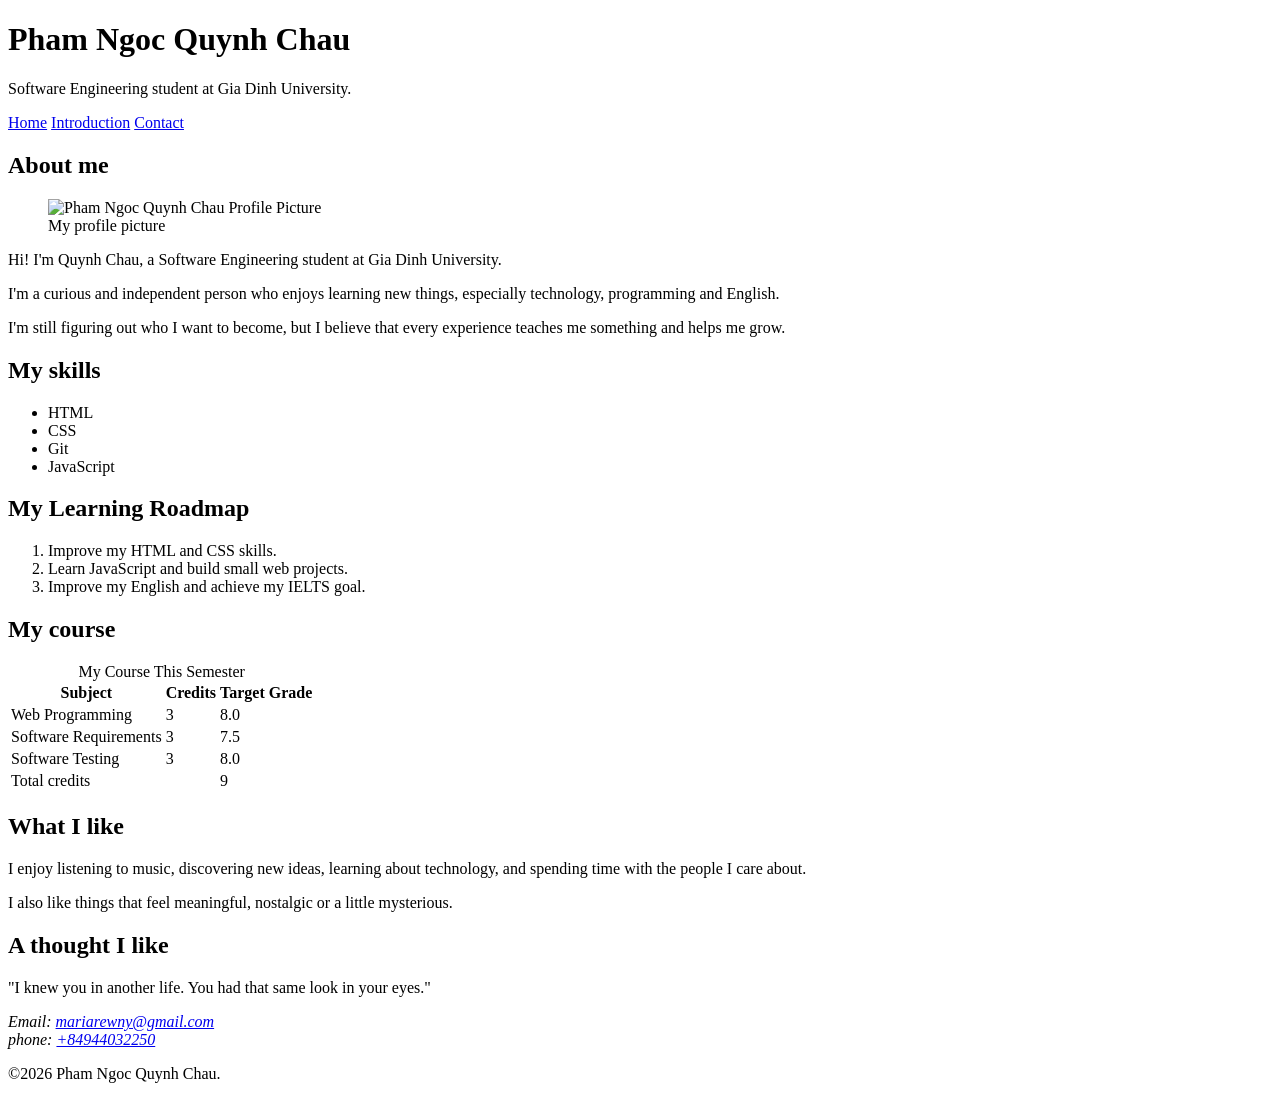
==== about.html @ 07ea46eb "Lab 2 website" ====
<!DOCTYPE html>
<html lang="en">
<head>
    <meta charset="UTF-8">
    <meta name="viewport" content="width=device-width, initial-scale=1.0">
    <title>Pham Ngoc Quynh Chau - About me</title>
</head>

<body>
    <header> 
        <h1> Pham Ngoc Quynh Chau </h1>
        <p> Software Engineering student at Gia Dinh University.</p>
    </header>

    <nav>
        <a href="index.html">Home</a>
        <a href="about.html">Introduction</a>
        <a href="contact.html">Contact</a>
    </nav>

    <main>
        <section>
            <h2> About me </h2>
        
            <figure>
                <img
                src="https://via.placeholder.com/150"
                alt="Pham Ngoc Quynh Chau Profile Picture"
                >
                <figcaption>
                    My profile picture 
                </figcaption>
            </figure>
            <p>
                Hi! I'm Quynh Chau, a Software Engineering student at Gia Dinh University.
            </p>
            <p>
                I'm a curious and independent person who enjoys learning new things, especially technology, programming and English. 
            </p>
            <p> 
                I'm still figuring out who I want to become, but I believe that every experience teaches me something and helps me grow.
            </p>
        </section>
        
        <section>
            <h2> My skills </h2>
            
            <ul>
                <li> HTML </li>
                <li> CSS </li>
                <li> Git </li>
                <li> JavaScript </li>
            </ul>
        </section>

        <section>
            <h2> My Learning Roadmap</h2>
            <ol>
                <li> Improve my HTML and CSS skills.</li>
                <li> Learn JavaScript and build small web projects.</li>
                <li> Improve my English and achieve my IELTS goal.</li>
            </ol>
        </section>

        <section>
            <h2> My course</h2>
            <table> 
                <caption>
                    My Course This Semester
                </caption>

                <thead>
                    <tr>
                        <th>Subject</th>
                        <th>Credits</th>
                        <th>Target Grade</th>
                    </tr>
                </thead>

                <tbody>

                    <tr>
                        <td>Web Programming</td>
                        <td>3</td>
                        <td>8.0</td>
                    </tr>

                    <tr>
                        <td>Software Requirements</td>
                        <td>3</td>
                        <td>7.5</td>
                    </tr>

                    <tr>
                        <td>Software Testing</td>
                        <td>3</td>
                        <td>8.0</td>
                    </tr>
                </tbody>

                <tfoot>
                    <tr>
                        <td colspan="2">Total credits</td>
                        <td>9</td>
                    </tr>
                </tfoot>
            </table>
        </section>

        <section>
            <h2> What I like</h2>
            <p> 
                I enjoy listening to music, discovering new ideas, learning about technology, and spending time with the people I care about.
            </p>
            <p>
                I also like things that feel meaningful, nostalgic or a little mysterious.
            </p>
        </section>

        <section>
            <h2> A thought I like </h2>
            <p> 
                "I knew you in another life. You had that same look in your eyes."
            </p>
        </section>
    </main>

    <footer>
        <address>
            Email:
            <a href="mailto:mariarewny@gmail.com">
                mariarewny@gmail.com
            </a>
            <br>
            phone:
            <a href="tel:+84944032250">
                +84944032250
            </a>
        </address>
        <p>
            &copy;2026 Pham Ngoc Quynh Chau.
        </p>
    </footer>
</body>
</html>
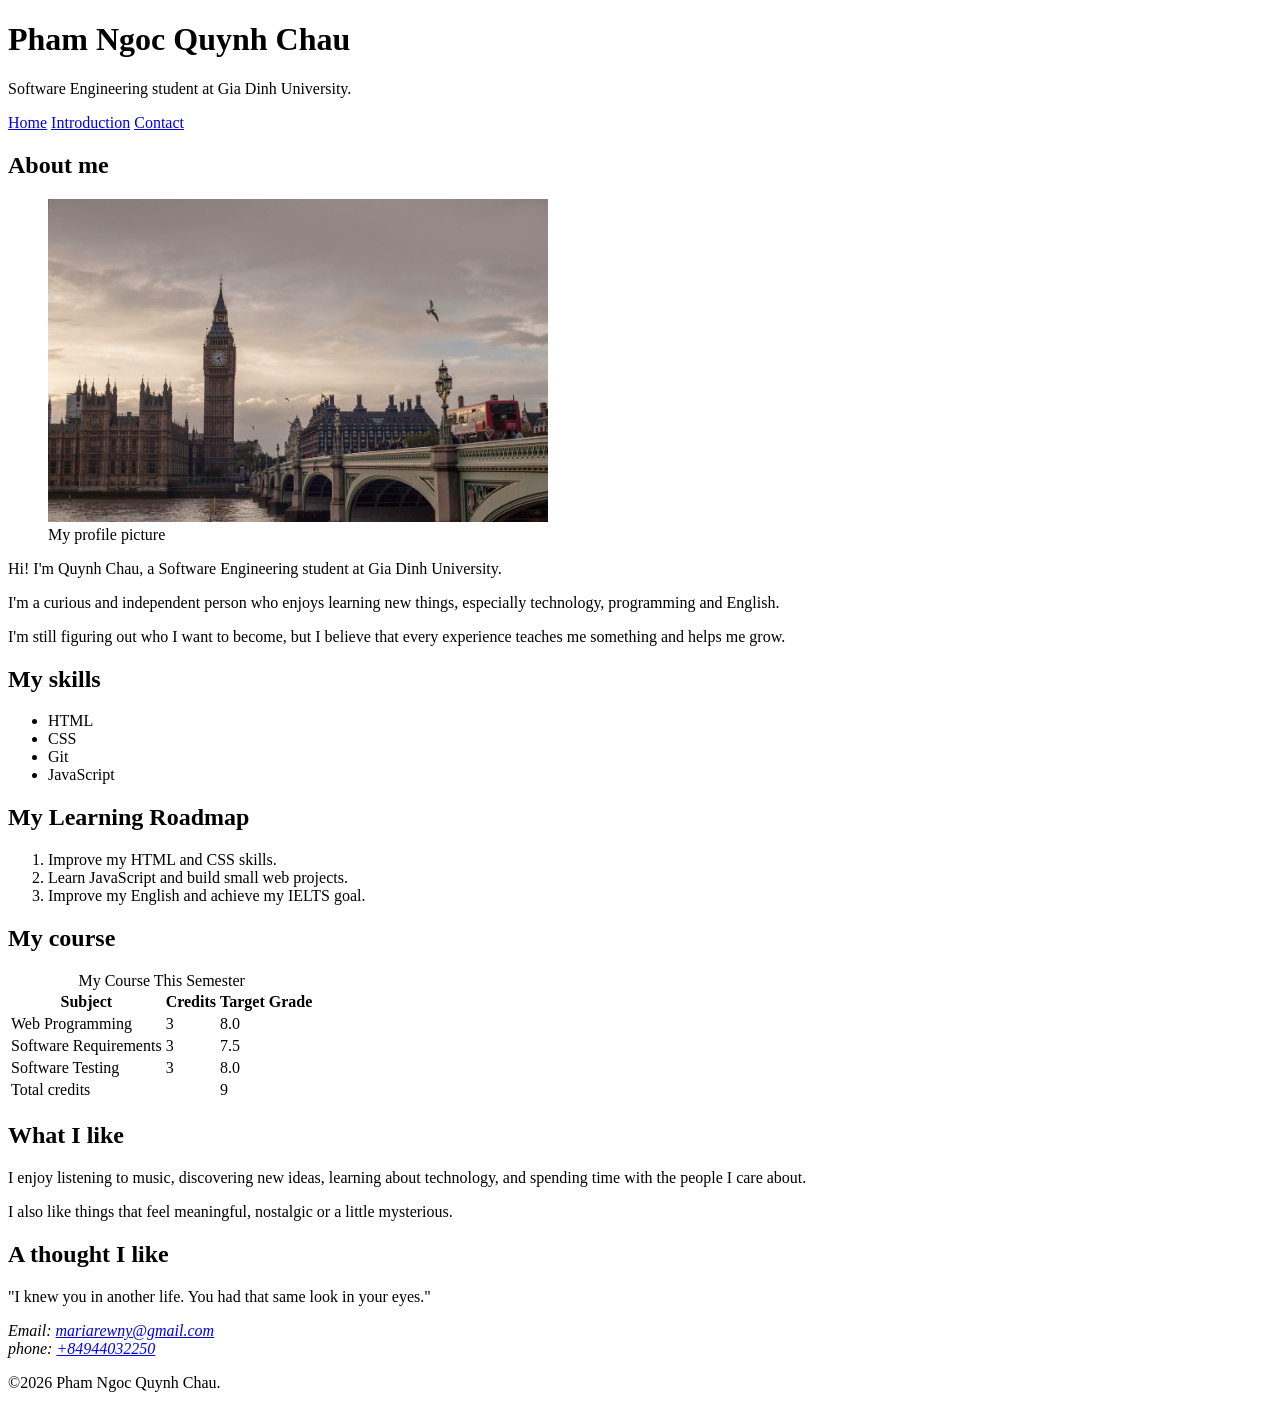
==== commit 16b7c2f8: "Add Github link" ====
--- a/about.html
+++ b/about.html
@@ -24,8 +24,9 @@
         
             <figure>
                 <img
-                src="https://via.placeholder.com/150"
+                src="images/bb27.jpg"
                 alt="Pham Ngoc Quynh Chau Profile Picture"
+                width="500"
                 >
                 <figcaption>
                     My profile picture 
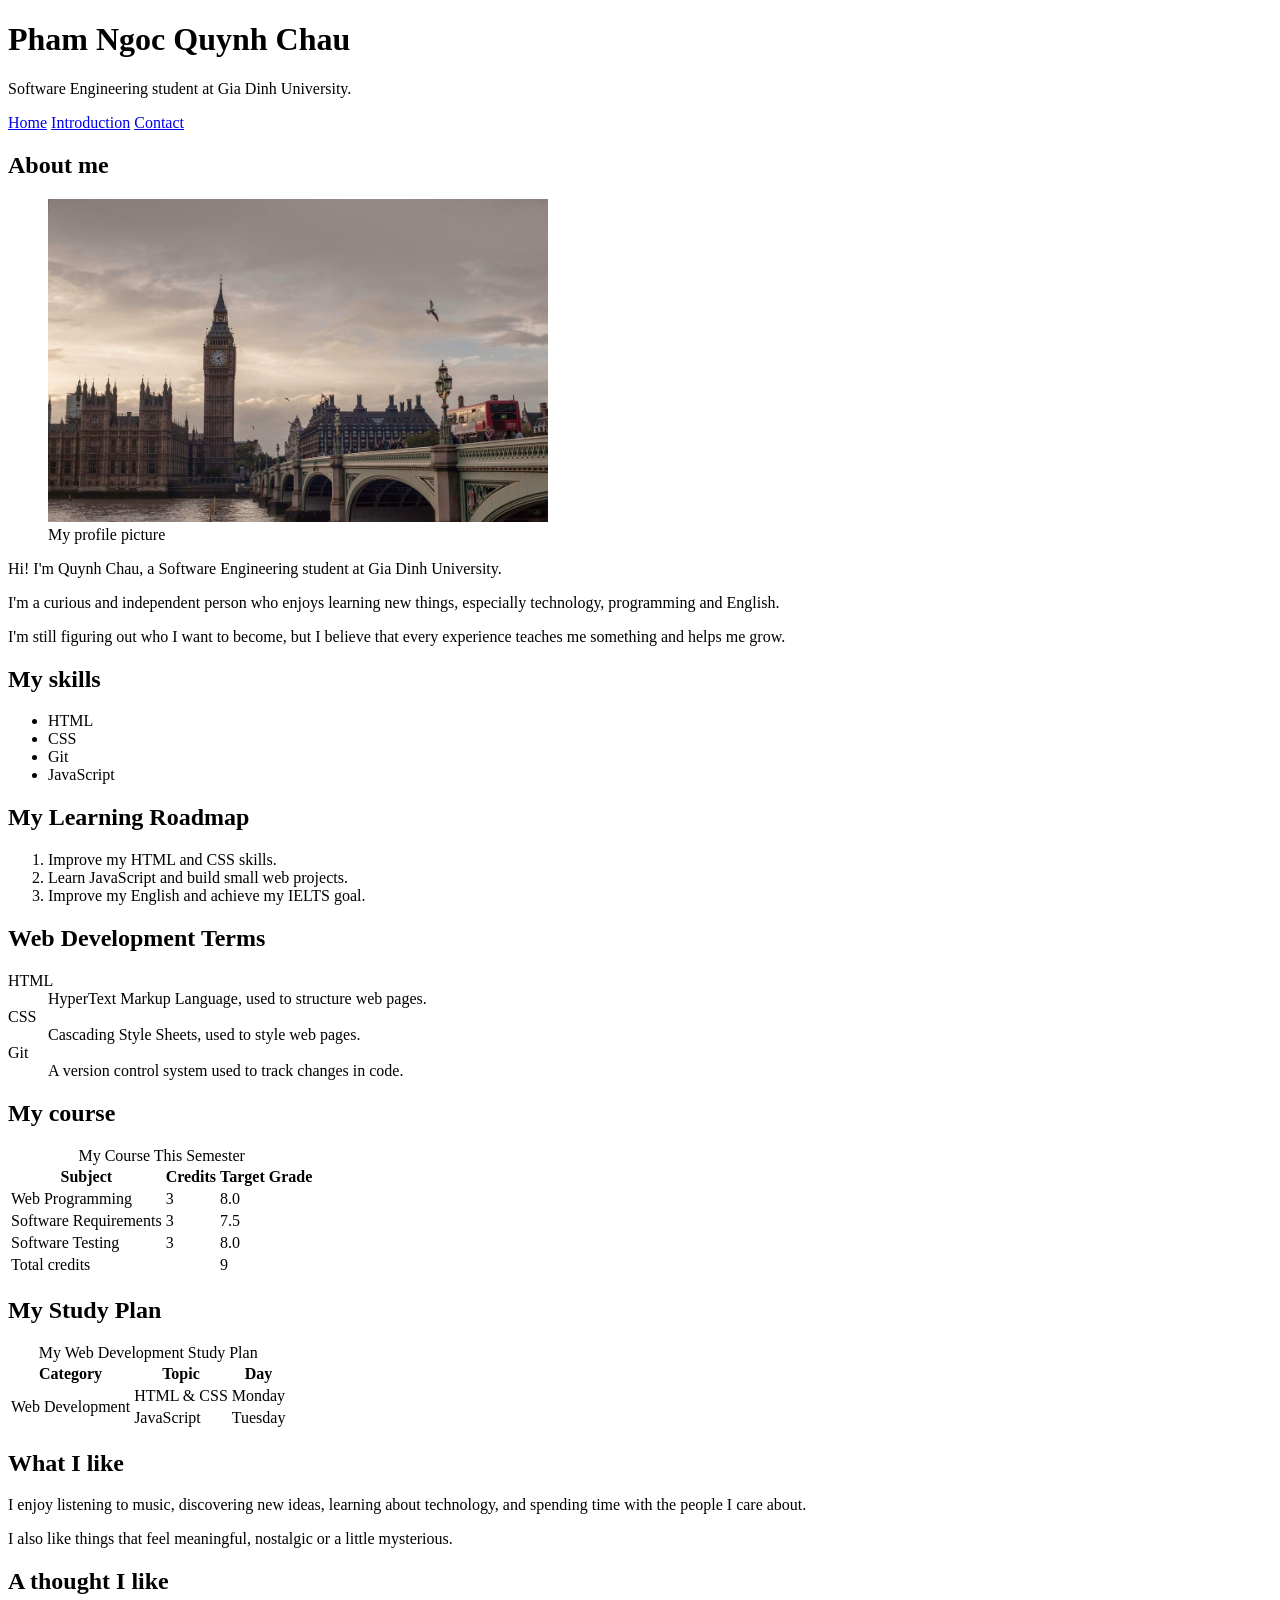
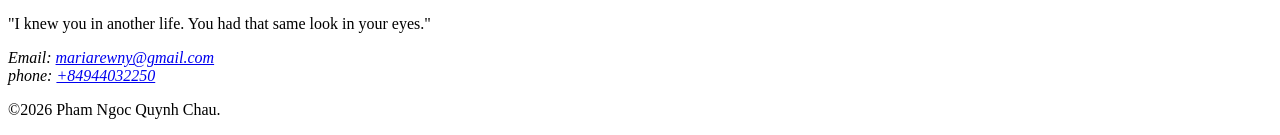
==== commit c9b5a64b: "Complete Lab 2" ====
--- a/about.html
+++ b/about.html
@@ -64,6 +64,20 @@
         </section>
 
         <section>
+            <h2>Web Development Terms</h2>
+            <dl>
+                <dt>HTML</dt>
+                <dd>HyperText Markup Language, used to structure web pages.</dd>
+
+                <dt>CSS</dt>
+                <dd>Cascading Style Sheets, used to style web pages.</dd>
+
+                <dt>Git</dt>
+                <dd>A version control system used to track changes in code.</dd>
+            </dl>
+        </section>
+
+        <section>
             <h2> My course</h2>
             <table> 
                 <caption>
@@ -109,6 +123,35 @@
         </section>
 
         <section>
+            <h2>My Study Plan</h2>
+
+            <table>
+                <caption>My Web Development Study Plan</caption>
+
+                <thead>
+                    <tr>
+                        <th>Category</th>
+                        <th>Topic</th>
+                        <th>Day</th>
+                    </tr>
+                </thead>
+
+                <tbody>
+                    <tr>
+                        <td rowspan="2">Web Development</td>
+                        <td>HTML & CSS</td>
+                        <td>Monday</td>
+                    </tr>
+
+                    <tr>
+                        <td>JavaScript</td>
+                        <td>Tuesday</td>
+                    </tr>
+                </tbody>
+            </table>
+        </section>
+
+        <section>
             <h2> What I like</h2>
             <p> 
                 I enjoy listening to music, discovering new ideas, learning about technology, and spending time with the people I care about.
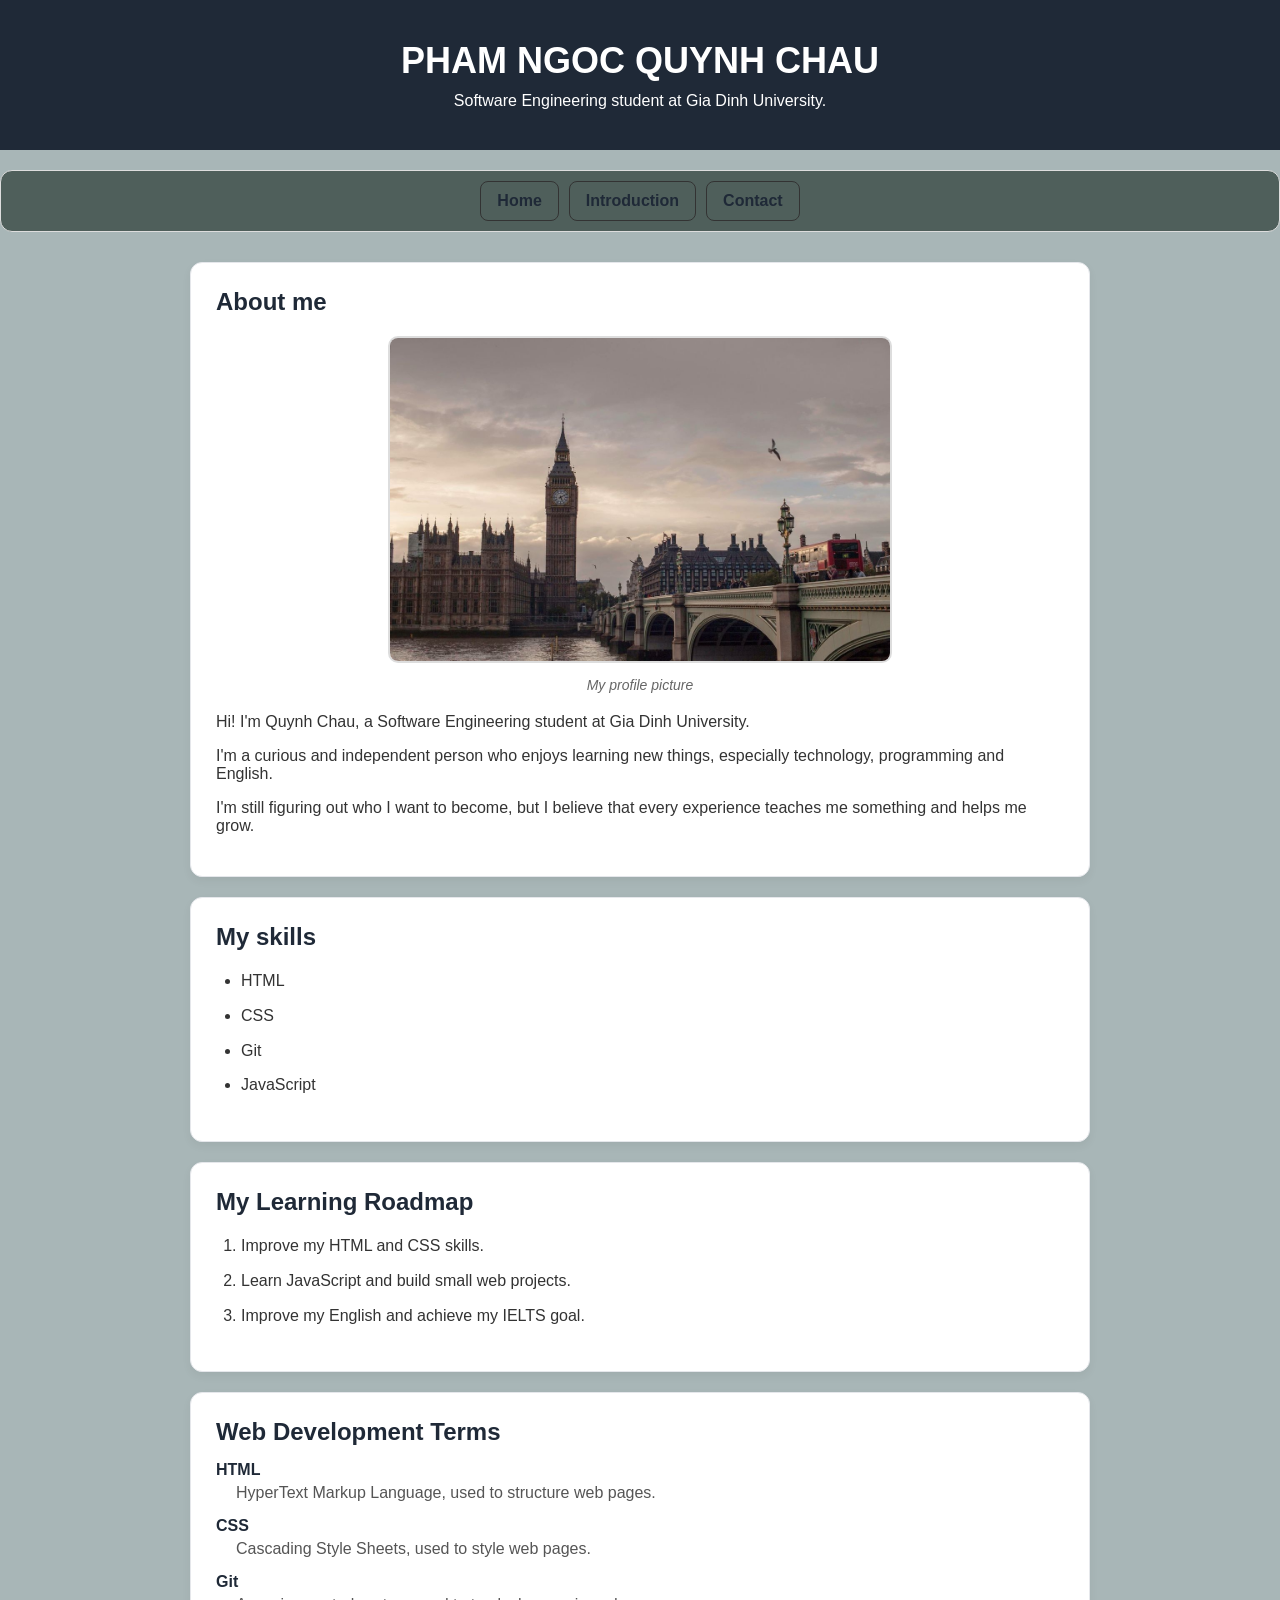
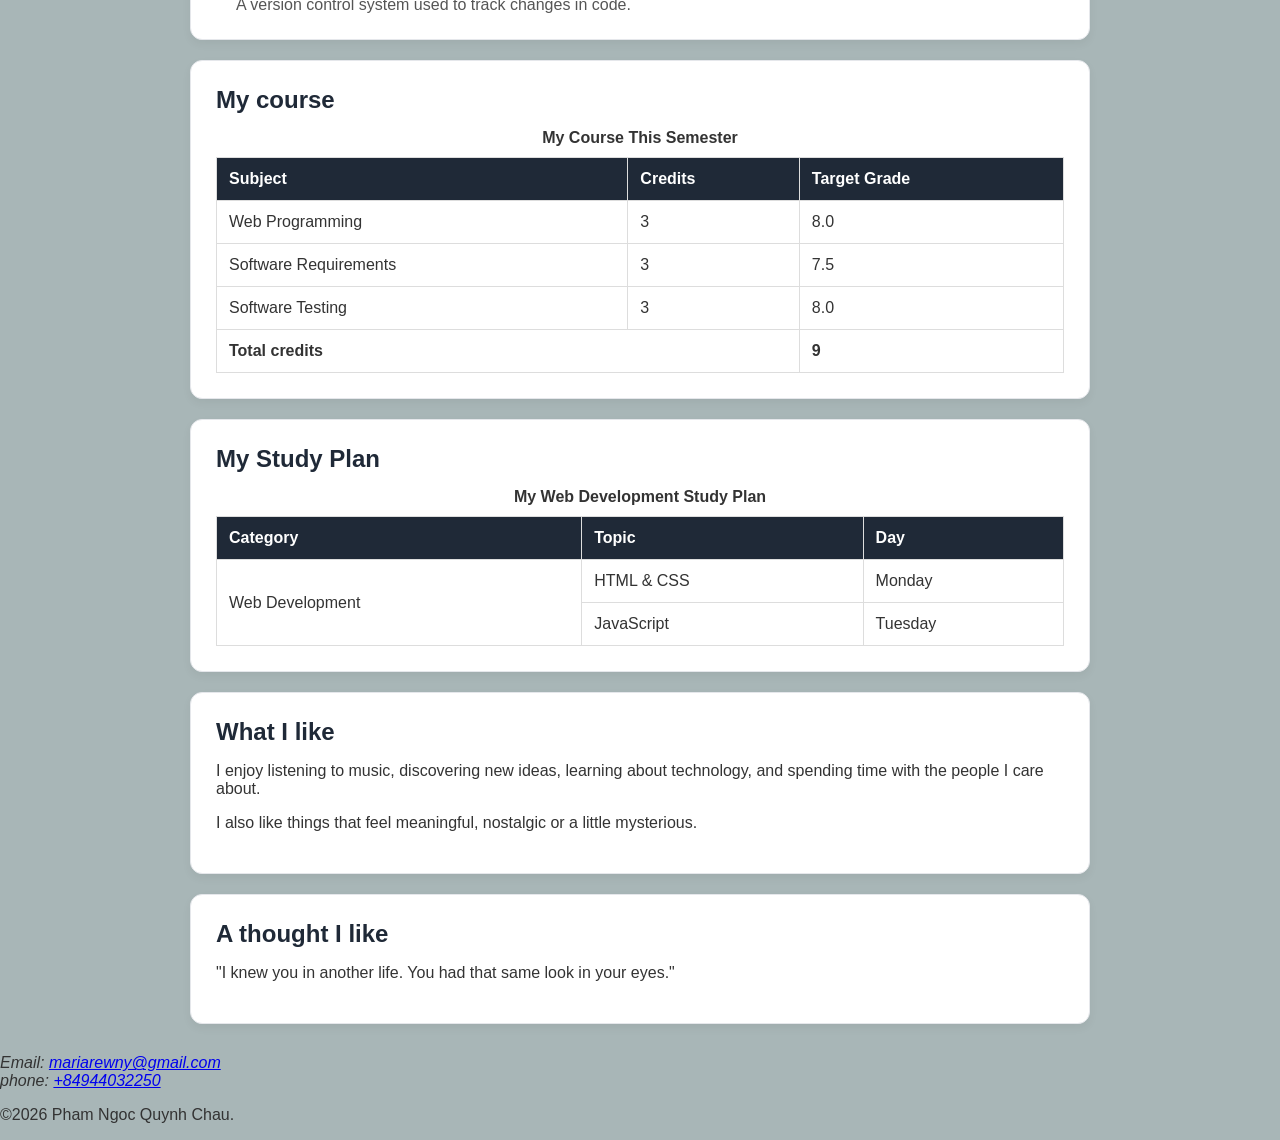
==== commit 9ed49e1d: "Update link" ====
--- a/about.html
+++ b/about.html
@@ -3,12 +3,13 @@
 <head>
     <meta charset="UTF-8">
     <meta name="viewport" content="width=device-width, initial-scale=1.0">
-    <title>Pham Ngoc Quynh Chau - About me</title>
+    <title>PHAM NGOC QUYNH CHAU - About me</title>
+    <link rel="stylesheet" href="style.css">
 </head>
 
 <body>
     <header> 
-        <h1> Pham Ngoc Quynh Chau </h1>
+        <h1> PHAM NGOC QUYNH CHAU </h1>
         <p> Software Engineering student at Gia Dinh University.</p>
     </header>
 
--- a/style.css
+++ b/style.css
@@ -0,0 +1,143 @@
+body{
+    font-family:Arial, sans-serif;
+    background-color:rgb(168, 182, 183);
+    color:#333;
+    margin:0;
+}
+
+header{
+    background-color: #1f2937;
+    color:white;
+    text-align:center;
+    padding: 40px 20px;
+}
+
+nav{
+    width: 100%;
+    box-sizing: border-box;
+    margin: 20px 0;
+    padding: 10px;
+
+    background-color: rgb(79, 95, 91);
+    border: 1px solid #ddd;
+    border-radius: 12px;
+
+    display:flex;
+    justify-content:center;
+    gap: 10px;
+}
+
+nav a{
+    color:#1f2937;
+    text-decoration:none;
+    font-weight: bold;
+    padding: 10px 16px;
+    border: 1px solid #333;
+    border-radius: 8px; 
+}
+
+nav a:hover{
+    background-color:#1f2937;
+    color:white;
+}
+
+main{
+    max-width:900px;
+    margin:30px auto;
+    padding: 0 20px;
+}
+
+section{
+    background-color:white;
+    padding:25px;
+    margin-bottom:20px;
+    border-radius:12px;
+    border:1px solid #e5e7eb;
+    box-shadow: 0 4px 10px rgba(0,0,0,0.05);
+}
+
+h2{
+    color:#1f2937;
+    margin-top: 0;
+    margin-bottom: 15px;
+    font-size:24px;
+}
+
+header h1{
+    margin:0;
+    font-size: 36px;
+}
+
+header p{
+    margin: 10px 0 0;
+    font-size:16px;
+}
+
+figure{
+    text-align: center;
+    margin: 20px 0;
+}
+
+figure img{
+    border-radius:10px;
+    border: 2px solid #ddd;
+}
+
+figcaption{
+    margin-top: 10px;
+    font-size: 14px;
+    color:#666;
+    font-style:italic;
+}
+
+ul,
+ol{
+    padding-left: 25px;
+    line-height: 1.8;
+}
+
+li{
+    margin-bottom: 6px;
+}
+
+dl{
+    margin:0;
+}
+
+dt{
+    font-weight:bold;
+    color:#1f2937;
+    margin-top:15px;
+}
+
+dd{
+    margin-left:20px;
+    margin-top:5px;
+    color:#555;
+}
+
+table{
+    width: 100%;
+    border-collapse: collapse;
+}
+
+caption{
+    font-weight:bold;
+    margin-bottom: 10px;
+}
+
+th,
+td{
+    border:1px solid #ddd;
+    padding: 12px;
+    text-align: left;
+}
+
+th{
+    background-color:#1f2937;
+    color:white;
+}
+
+tfoot{
+    font-weight: bold;
+}
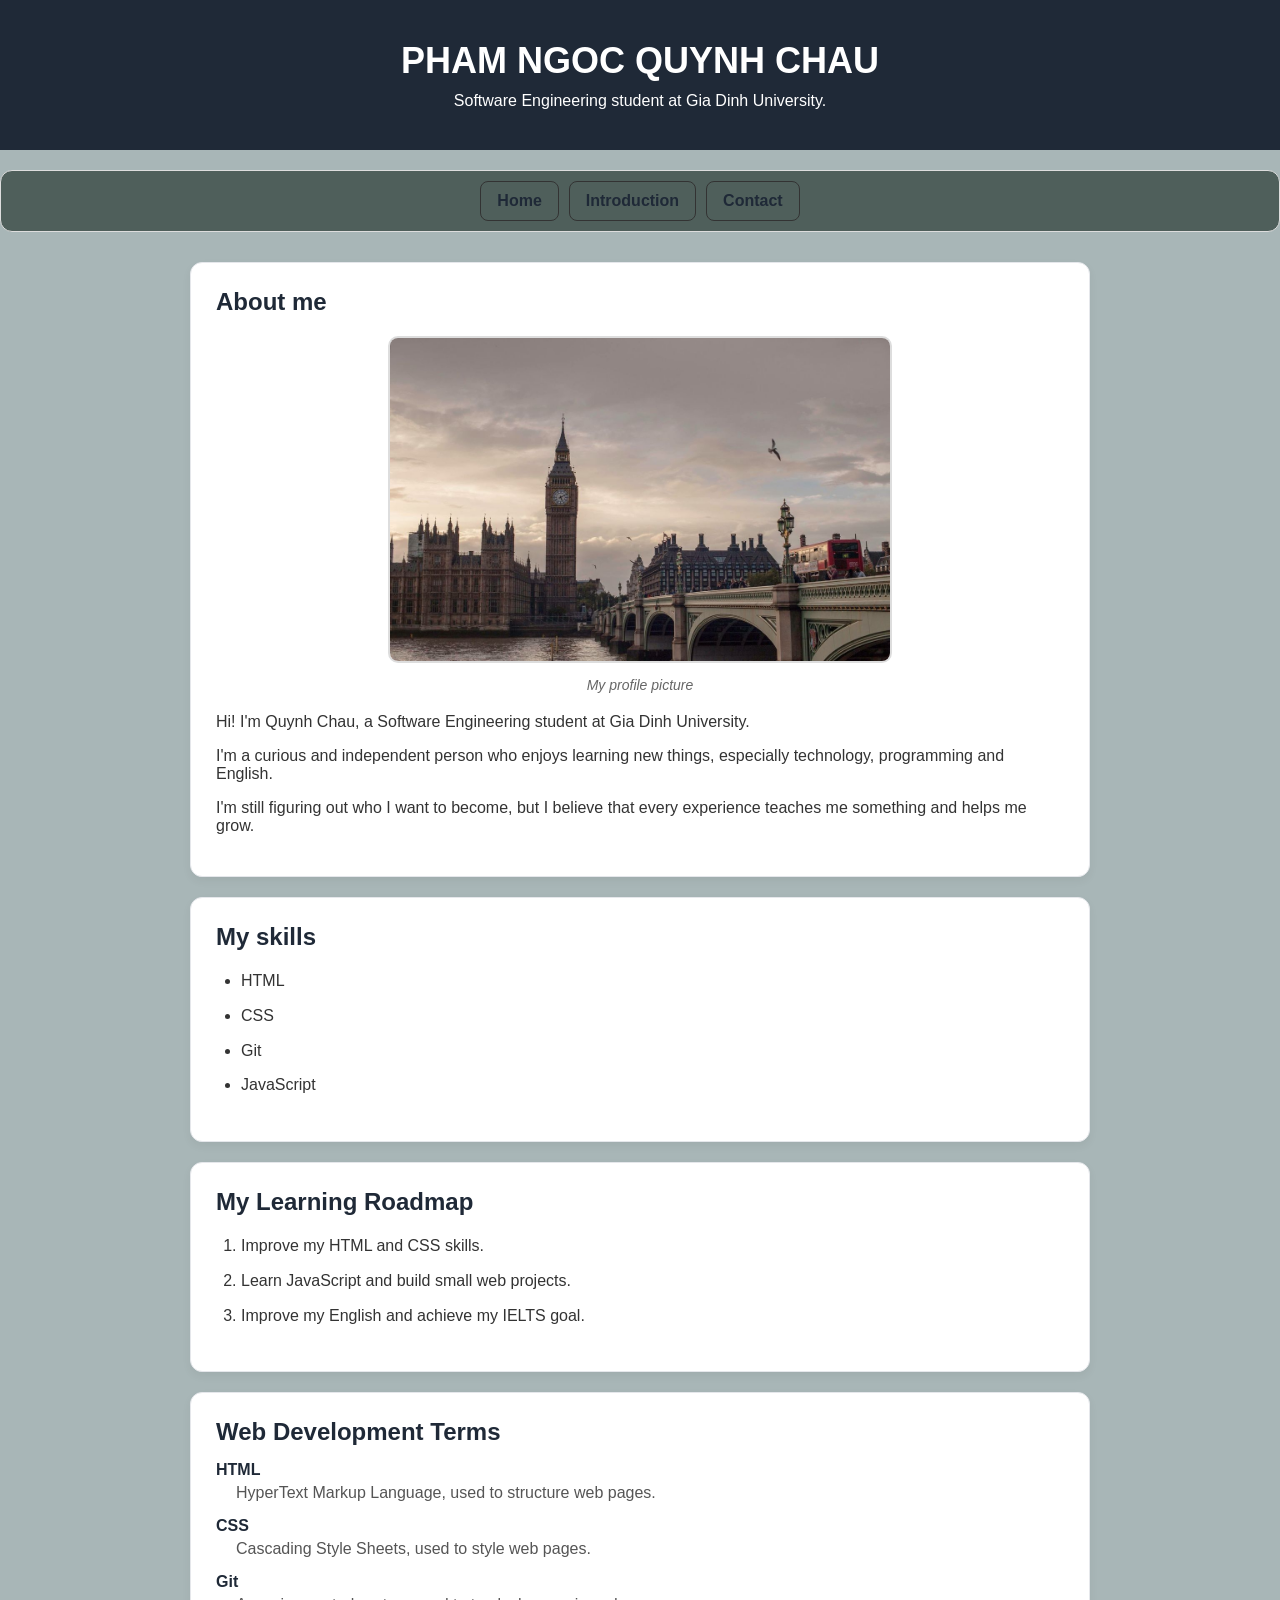
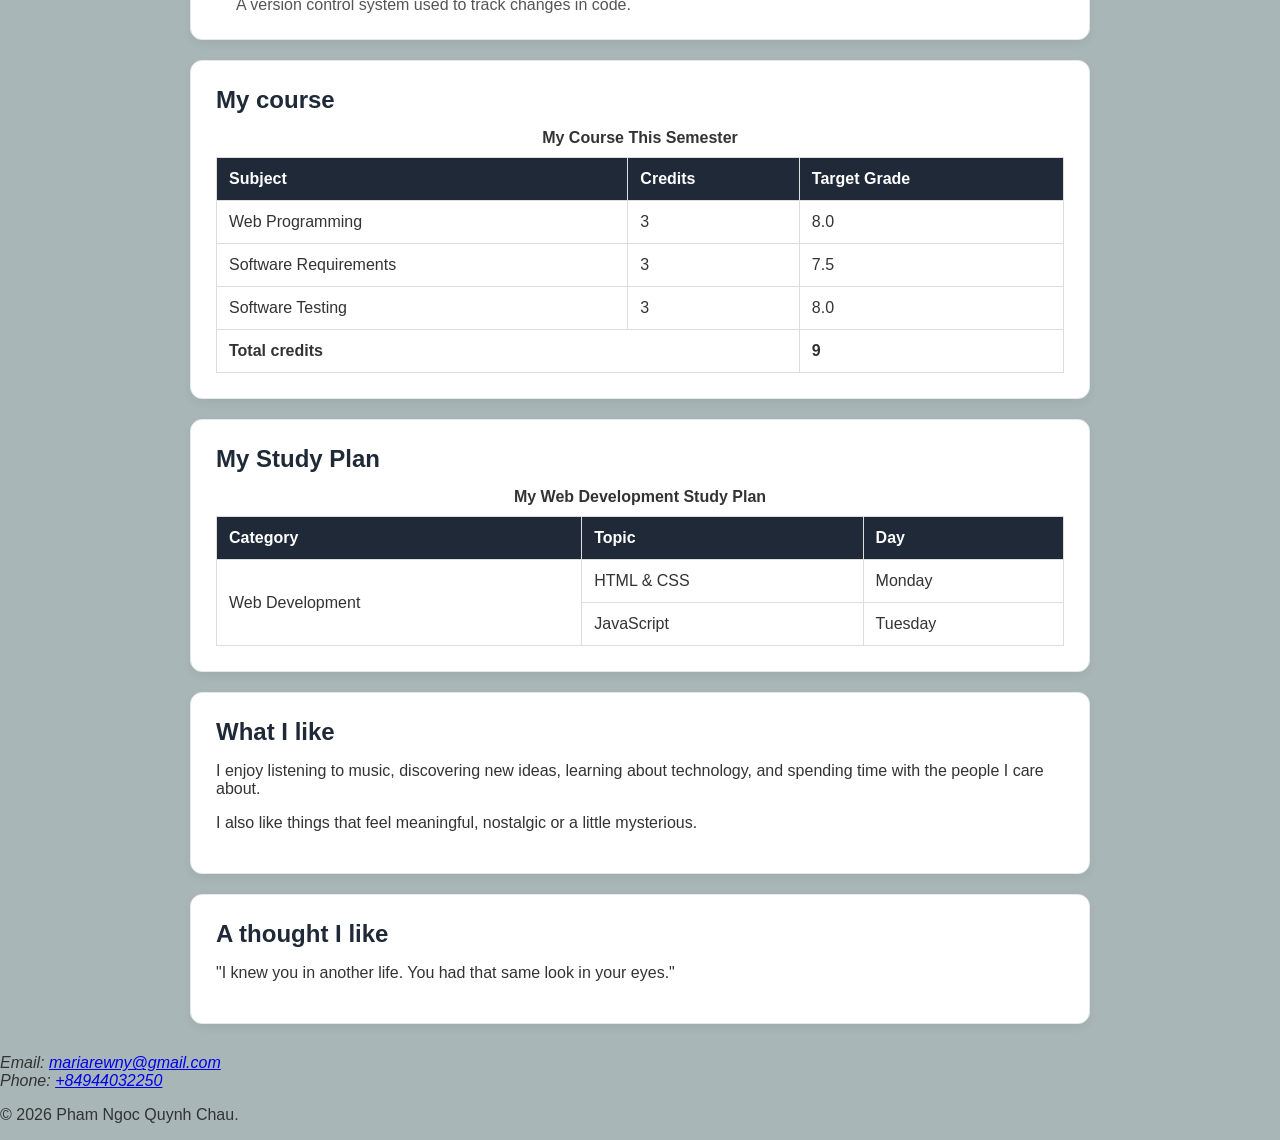
==== commit 5ccd7e2e: "Update code" ====
--- a/about.html
+++ b/about.html
@@ -177,13 +177,13 @@
                 mariarewny@gmail.com
             </a>
             <br>
-            phone:
+            Phone:
             <a href="tel:+84944032250">
                 +84944032250
             </a>
         </address>
         <p>
-            &copy;2026 Pham Ngoc Quynh Chau.
+            &copy; 2026 Pham Ngoc Quynh Chau.
         </p>
     </footer>
 </body>
